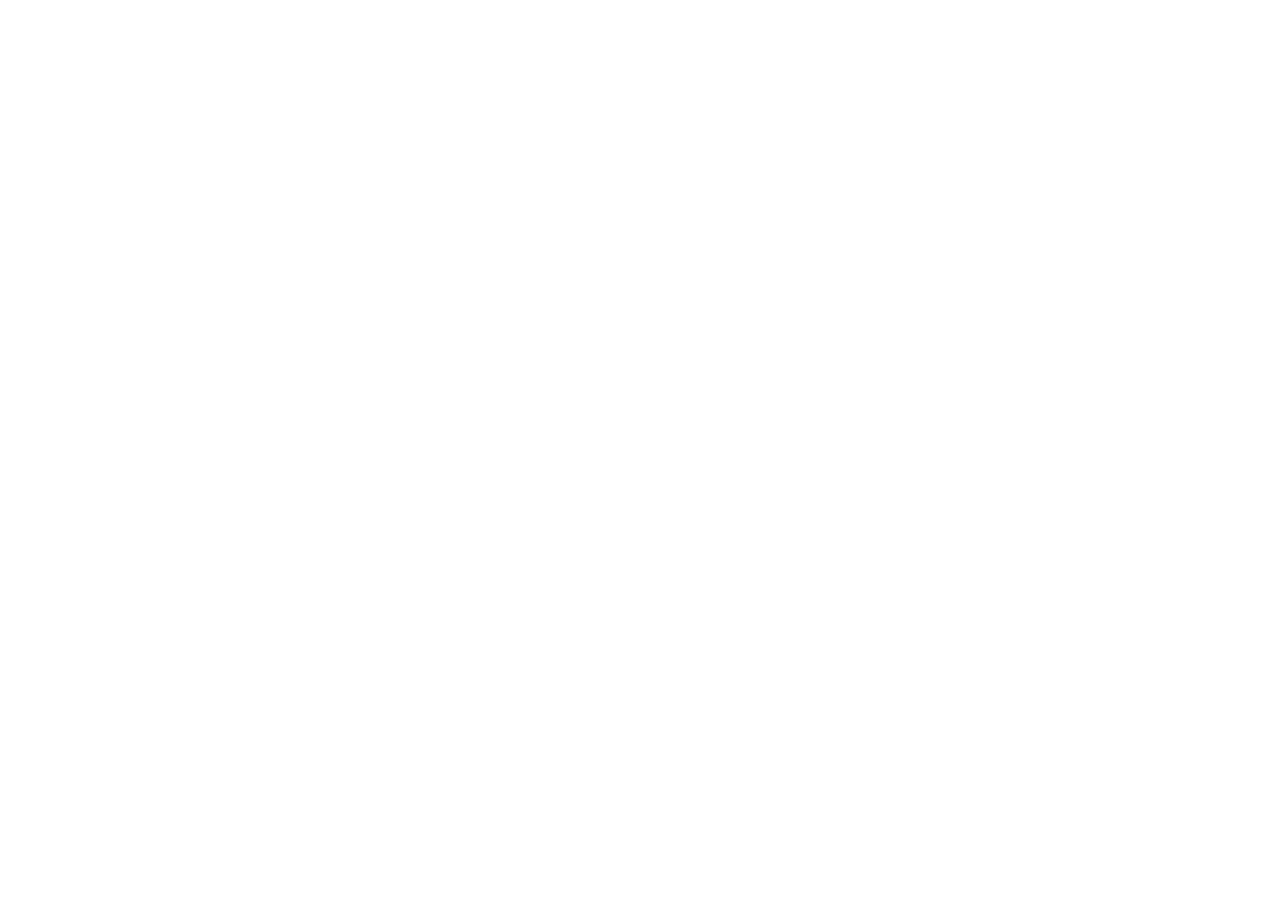
==== index.html @ a7a64286 "Criei a página principal do meu projeto" ====
<!DOCTYPE html>
<html lang="pt-br">
<head>
    <meta charset="UTF-8">
    <meta name="viewport" content="width=device-width, initial-scale=1.0">
    <title>Document</title>
    <link rel="stylesheet" href="style.css">
</head>
<body>
    
</body>
</html>
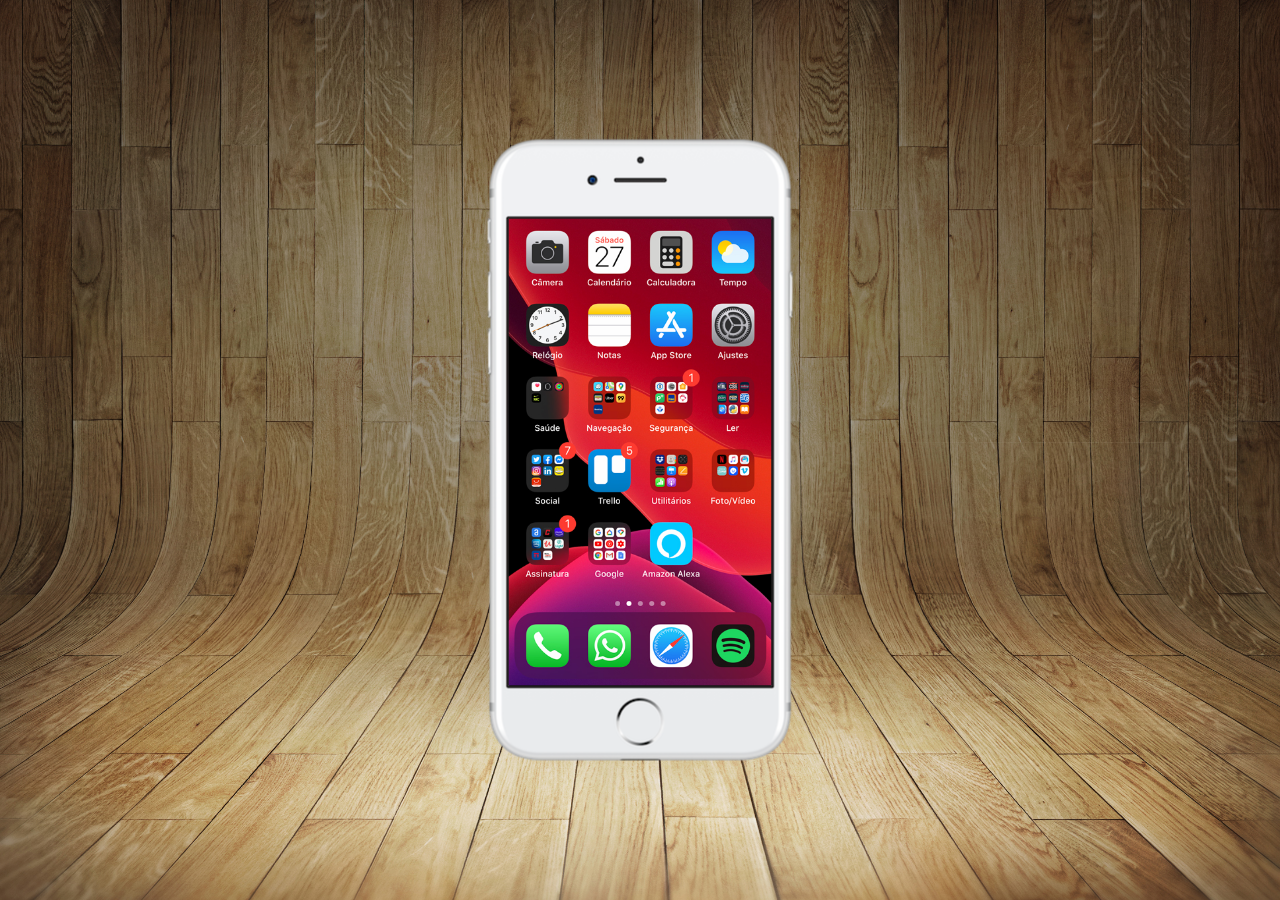
==== commit 5da7d6f7: "Adicionei uma tela home dentro do meu iframe" ====
--- a/index.html
+++ b/index.html
@@ -4,9 +4,18 @@
     <meta charset="UTF-8">
     <meta name="viewport" content="width=device-width, initial-scale=1.0">
     <title>Document</title>
-    <link rel="stylesheet" href="style.css">
+    <link rel="shortcut icon" href="favicon.ico" type="image/x-icon">
+    <link rel="stylesheet" href="estilos/style.css">
 </head>
 <body>
-    
+    <main>
+        <section id="telefone">
+            <iframe src="home.html" frameborder="0" name="tela" id="tela"></iframe>
+        </section>
+
+        <section id="redes-sociais">
+
+        </section>
+    </main>
 </body>
 </html>--- a/estilos/style.css
+++ b/estilos/style.css
@@ -0,0 +1,44 @@
+@charset "UTF-8";
+
+* {
+    margin: 0px;
+    padding: 0px;
+    font-family: Arial, Helvetica, sans-serif;
+}
+
+html, body  {
+    width: 100vw;
+    height: 100vh;
+}
+
+main {
+    position: relative;
+    background-image: url('../imagens/fundo-madeira.jpg');
+    background-repeat: no-repeat;
+    background-position: top center;
+    background-size: cover;
+    background-attachment: fixed;
+    height: 100vh;
+}
+
+section#telefone {
+    position: absolute;
+    background-image: url('../imagens/frame-iphone.png');
+    background-repeat: no-repeat;
+    background-size: cover;
+
+    width: 311px;
+    height: 627px;
+
+    top: 50%;
+    left: 50%;
+    transform: translate(-50%, -50%);
+}
+
+iframe#tela {
+    position: relative;
+    top: 82px;
+    left: 24px;
+    width: 263px;
+    height: 467px;
+}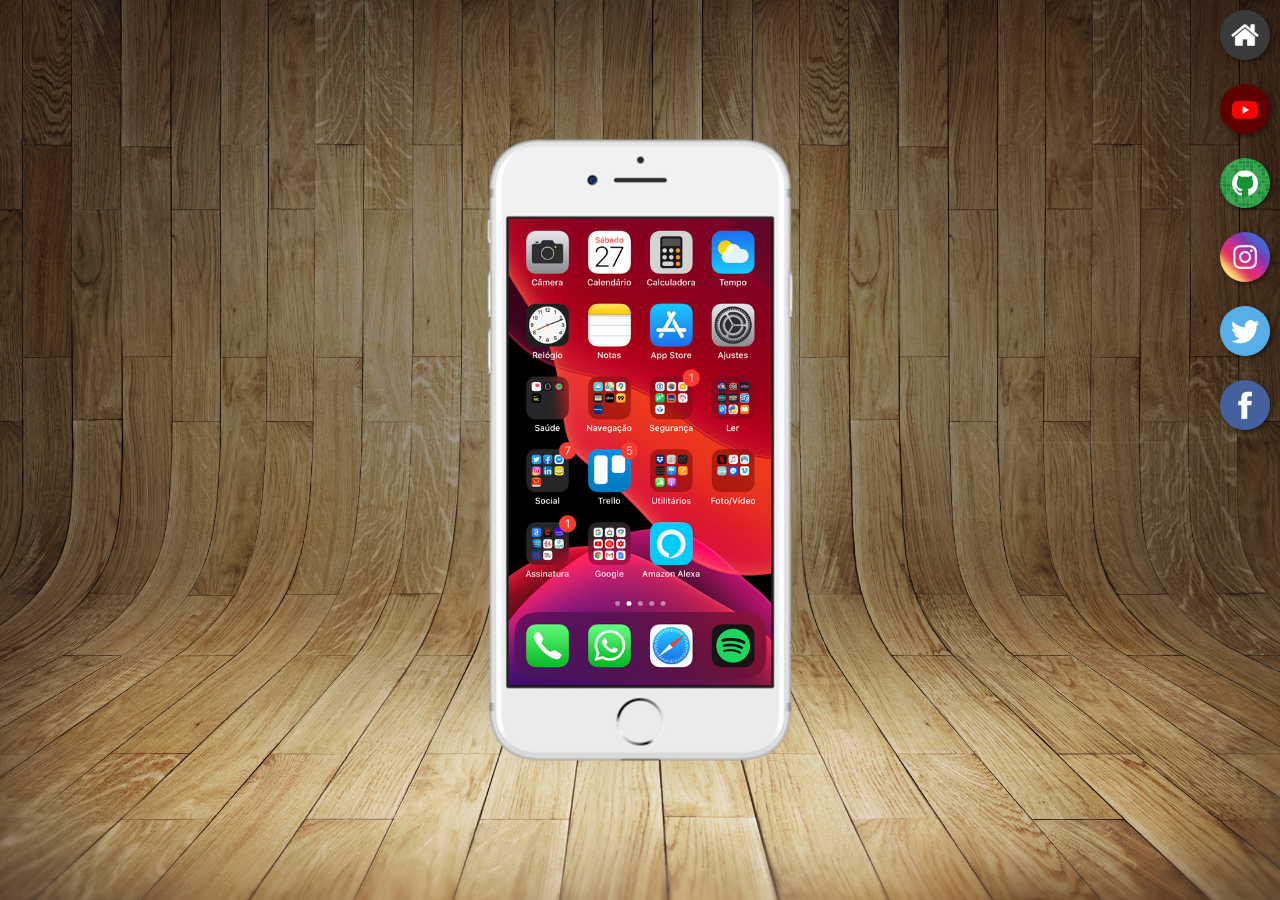
==== commit 27c3ef00: "Criei botões na lateral" ====
--- a/index.html
+++ b/index.html
@@ -10,11 +10,18 @@
 <body>
     <main>
         <section id="telefone">
-            <iframe src="home.html" frameborder="0" name="tela" id="tela"></iframe>
+            <iframe src="home.html" frameborder="0" name="tela" id="tela">
+                Seu navegador não é compatível com isso.
+            </iframe>
         </section>
 
         <section id="redes-sociais">
-
+            <a href="#" target="tela"><img src="imagens/logo-home.jpg" alt="Home"></a> <br>
+            <a href="#" target="tela"><img src="imagens/logo-youtube.jpg" alt="Youtube"></a> <br>
+            <a href="#" target="tela"><img src="imagens/logo-github.jpg" alt="GitHub"></a> <br>
+            <a href="#" target="tela"><img src="imagens/logo-instagram.jpg" alt="Instagram"></a> <br>
+            <a href="#" target="tela"><img src="imagens/logo-twitter.jpg" alt="Twitter"></a> <br>
+            <a href="#" target="tela"><img src="imagens/logo-facebook.jpg" alt="Facebook"></a>
         </section>
     </main>
 </body>
--- a/estilos/style.css
+++ b/estilos/style.css
@@ -41,4 +41,23 @@
     left: 24px;
     width: 263px;
     height: 467px;
+}
+
+section#redes-sociais {
+    text-align: right;
+}
+
+section#redes-sociais > a > img {
+    width: 50px;
+    margin: 10px;
+    border-radius: 50%;
+    box-shadow: 2px 2px 5px rgba(0, 0, 0, 0.500);
+    box-sizing: border-box;
+}
+
+section#redes-sociais > a > img:hover {
+    border: 2px solid rgba(255, 255, 255, 0.600);
+    transform: translate(-3px, -3px);
+    box-shadow: 5px 5px 10px rgba(0, 0, 0, 0.500);
+    transition: transform 0.3s, border 1s;
 }